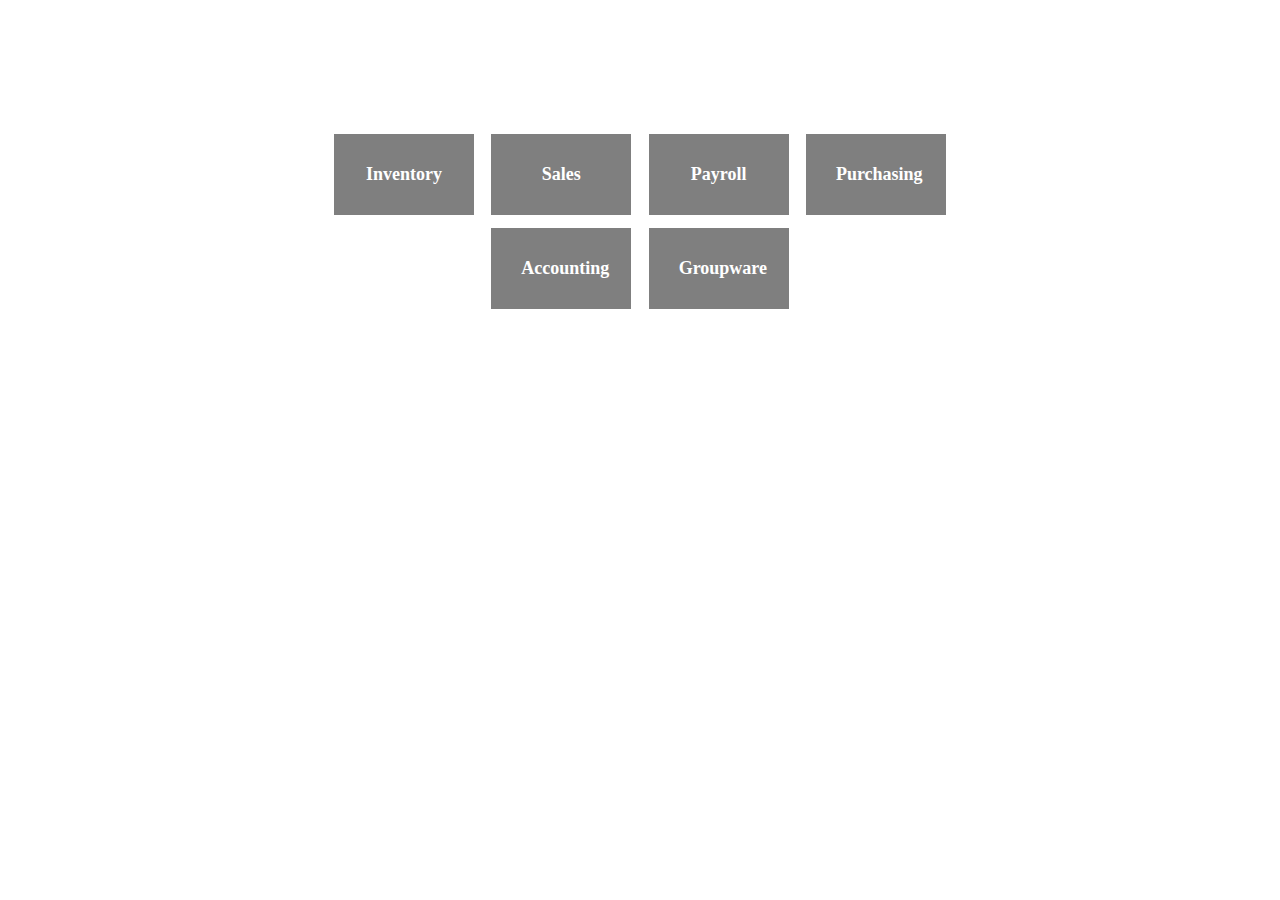
==== html/index.html @ aa95da72 "Create index.html" ====
<!DOCTYPE html>
<html>
<head>
	<title>Alcon Philippines System</title>
	<link rel="stylesheet" type="text/css" href="../css/login.css">
	<link rel="stylesheet" href="https://use.fontawesome.com/releases/v5.8.2/css/all.css" integrity="sha384-oS3vJWv+0UjzBfQzYUhtDYW+Pj2yciDJxpsK1OYPAYjqT085Qq/1cq5FLXAZQ7Ay" crossorigin="anonymous">
</head>
<body>

	<div class="background-wrapper">

		<div class="main-content">
			<ul>
				<li>
					<a href="inventory.html">
						<i class="fas fa-boxes fa-3x"></i>
						<p>Inventory</p>
					</a>
				</li>

				<li>
					<a href="inventory.html">
						<i class="fas fa-handshake fa-3x"></i>
						<p>Sales</p>
					</a>
				</li>

				<li>
					<a href="inventory.html">
						<i class="fas fa-user-clock fa-3x"></i>
						<p>Payroll</p>
					</a>
				</li>

				<li>
					<a href="inventory.html">
						<i class="fas fa-cash-register fa-3x"></i>
						<p>Purchasing</p>
					</a>
				</li>

				<li>
					<a href="inventory.html">
						<i class="fas fa-chart-bar fa-3x"></i>
						<p>Accounting</p>
					</a>
				</li>

				<li>
					<a href="inventory.html">
						<i class="fas fa-sitemap fa-3x"></i>
						<p>Groupware</p>
					</a>
				</li>

			</ul>
		</div>

	</div>
	

</body>
</html>
---- css/login.css ----
*{
	font-family: Segoe UI Light;
	font-size: 18px;
	margin: 0px;
	padding: 0px;
}

body{
	
}

.background-wrapper{
	display: flex;
	min-height: 792px; 
	background: url("../images/main-bg.jpg") no-repeat center fixed;
	background-size: cover;
	justify-content: center;
	text-align: center;
}

.main-content{
	height: 100%;
	width: 50%;
	margin-top: 10%;	
}

.main-content li{
	display: inline-flex;
	margin: 1%;
}

.main-content a{
	text-transform: capitalize;
	font-weight: bold;
	color: white;
	text-decoration: none;
	padding: 30px;
	background: rgba(0,0,0,.5);
	transition: .5s;
	width: 80px;
}

.main-content a:hover{
	background:rgba(0,0,0,.8);
}

.image.text{
	padding: 50px;
	background: rgba(0,0,0,.5);
	color: white;
}
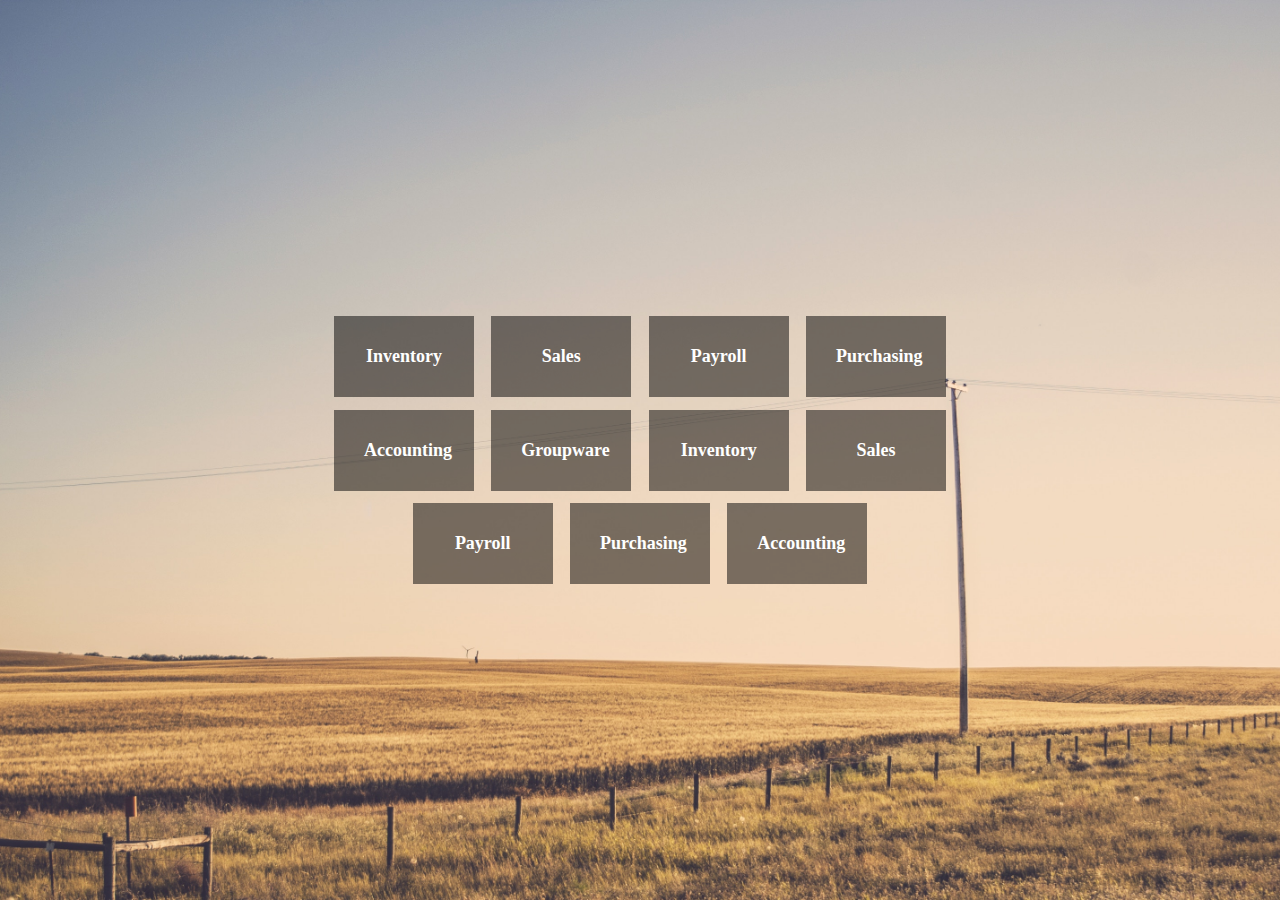
==== commit 82da3a83: "Add files via upload" ====
--- a/html/index.html
+++ b/html/index.html
@@ -1,63 +1,99 @@
-<!DOCTYPE html>
-<html>
-<head>
-	<title>Alcon Philippines System</title>
-	<link rel="stylesheet" type="text/css" href="../css/login.css">
-	<link rel="stylesheet" href="https://use.fontawesome.com/releases/v5.8.2/css/all.css" integrity="sha384-oS3vJWv+0UjzBfQzYUhtDYW+Pj2yciDJxpsK1OYPAYjqT085Qq/1cq5FLXAZQ7Ay" crossorigin="anonymous">
-</head>
-<body>
-
-	<div class="background-wrapper">
-
-		<div class="main-content">
-			<ul>
-				<li>
-					<a href="inventory.html">
-						<i class="fas fa-boxes fa-3x"></i>
-						<p>Inventory</p>
-					</a>
-				</li>
-
-				<li>
-					<a href="inventory.html">
-						<i class="fas fa-handshake fa-3x"></i>
-						<p>Sales</p>
-					</a>
-				</li>
-
-				<li>
-					<a href="inventory.html">
-						<i class="fas fa-user-clock fa-3x"></i>
-						<p>Payroll</p>
-					</a>
-				</li>
-
-				<li>
-					<a href="inventory.html">
-						<i class="fas fa-cash-register fa-3x"></i>
-						<p>Purchasing</p>
-					</a>
-				</li>
-
-				<li>
-					<a href="inventory.html">
-						<i class="fas fa-chart-bar fa-3x"></i>
-						<p>Accounting</p>
-					</a>
-				</li>
-
-				<li>
-					<a href="inventory.html">
-						<i class="fas fa-sitemap fa-3x"></i>
-						<p>Groupware</p>
-					</a>
-				</li>
-
-			</ul>
-		</div>
-
-	</div>
-	
-
-</body>
-</html>
+<!DOCTYPE html>
+<html>
+<head>
+	<title>Alcon Philippines System</title>
+	<link rel="stylesheet" type="text/css" href="../css/login.css">
+	<link rel="stylesheet" href="https://use.fontawesome.com/releases/v5.8.2/css/all.css" integrity="sha384-oS3vJWv+0UjzBfQzYUhtDYW+Pj2yciDJxpsK1OYPAYjqT085Qq/1cq5FLXAZQ7Ay" crossorigin="anonymous">
+	<script type="text/javascript" src="./lib/jquery-3.3.1.min.js"></script>
+</head>
+<body>
+
+	<div class="background-wrapper">
+
+		<div class="main-content">
+			<ul>
+				<li>
+					<a href="inventory/inventory.php">
+						<i class="fas fa-boxes fa-3x"></i>
+						<p>Inventory</p>
+					</a>
+				</li>
+
+				<li>
+					<a href="inventory.html">
+						<i class="fas fa-handshake fa-3x"></i>
+						<p>Sales</p>
+					</a>
+				</li>
+
+				<li>
+					<a href="inventory.html">
+						<i class="fas fa-user-clock fa-3x"></i>
+						<p>Payroll</p>
+					</a>
+				</li>
+
+				<li>
+					<a href="inventory.html">
+						<i class="fas fa-cash-register fa-3x"></i>
+						<p>Purchasing</p>
+					</a>
+				</li>
+
+				<li>
+					<a href="inventory.html">
+						<i class="fas fa-chart-bar fa-3x"></i>
+						<p>Accounting</p>
+					</a>
+				</li>
+
+				<li>
+					<a href="inventory.html">
+						<i class="fas fa-sitemap fa-3x"></i>
+						<p>Groupware</p>
+					</a>
+				</li>
+
+								<li>
+					<a href="inventory/inventory.php">
+						<i class="fas fa-boxes fa-3x"></i>
+						<p>Inventory</p>
+					</a>
+				</li>
+
+				<li>
+					<a href="inventory.html">
+						<i class="fas fa-handshake fa-3x"></i>
+						<p>Sales</p>
+					</a>
+				</li>
+
+				<li>
+					<a href="inventory.html">
+						<i class="fas fa-user-clock fa-3x"></i>
+						<p>Payroll</p>
+					</a>
+				</li>
+
+				<li>
+					<a href="inventory.html">
+						<i class="fas fa-cash-register fa-3x"></i>
+						<p>Purchasing</p>
+					</a>
+				</li>
+
+				<li>
+					<a href="inventory.html">
+						<i class="fas fa-chart-bar fa-3x"></i>
+						<p>Accounting</p>
+					</a>
+				</li>
+
+			</ul>
+		</div>
+
+	</div>
+	
+
+</body>
+</html>--- a/css/login.css
+++ b/css/login.css
@@ -5,13 +5,12 @@
 	padding: 0px;
 }
 
-body{
-	
+html,body{
 }
 
 .background-wrapper{
 	display: flex;
-	min-height: 792px; 
+	min-height: 100vh; 
 	background: url("../images/main-bg.jpg") no-repeat center fixed;
 	background-size: cover;
 	justify-content: center;
@@ -19,9 +18,9 @@
 }
 
 .main-content{
+	margin: auto;
 	height: 100%;
 	width: 50%;
-	margin-top: 10%;	
 }
 
 .main-content li{
@@ -36,12 +35,12 @@
 	text-decoration: none;
 	padding: 30px;
 	background: rgba(0,0,0,.5);
-	transition: .5s;
 	width: 80px;
 }
 
 .main-content a:hover{
 	background:rgba(0,0,0,.8);
+	transition: .5s;
 }
 
 .image.text{
